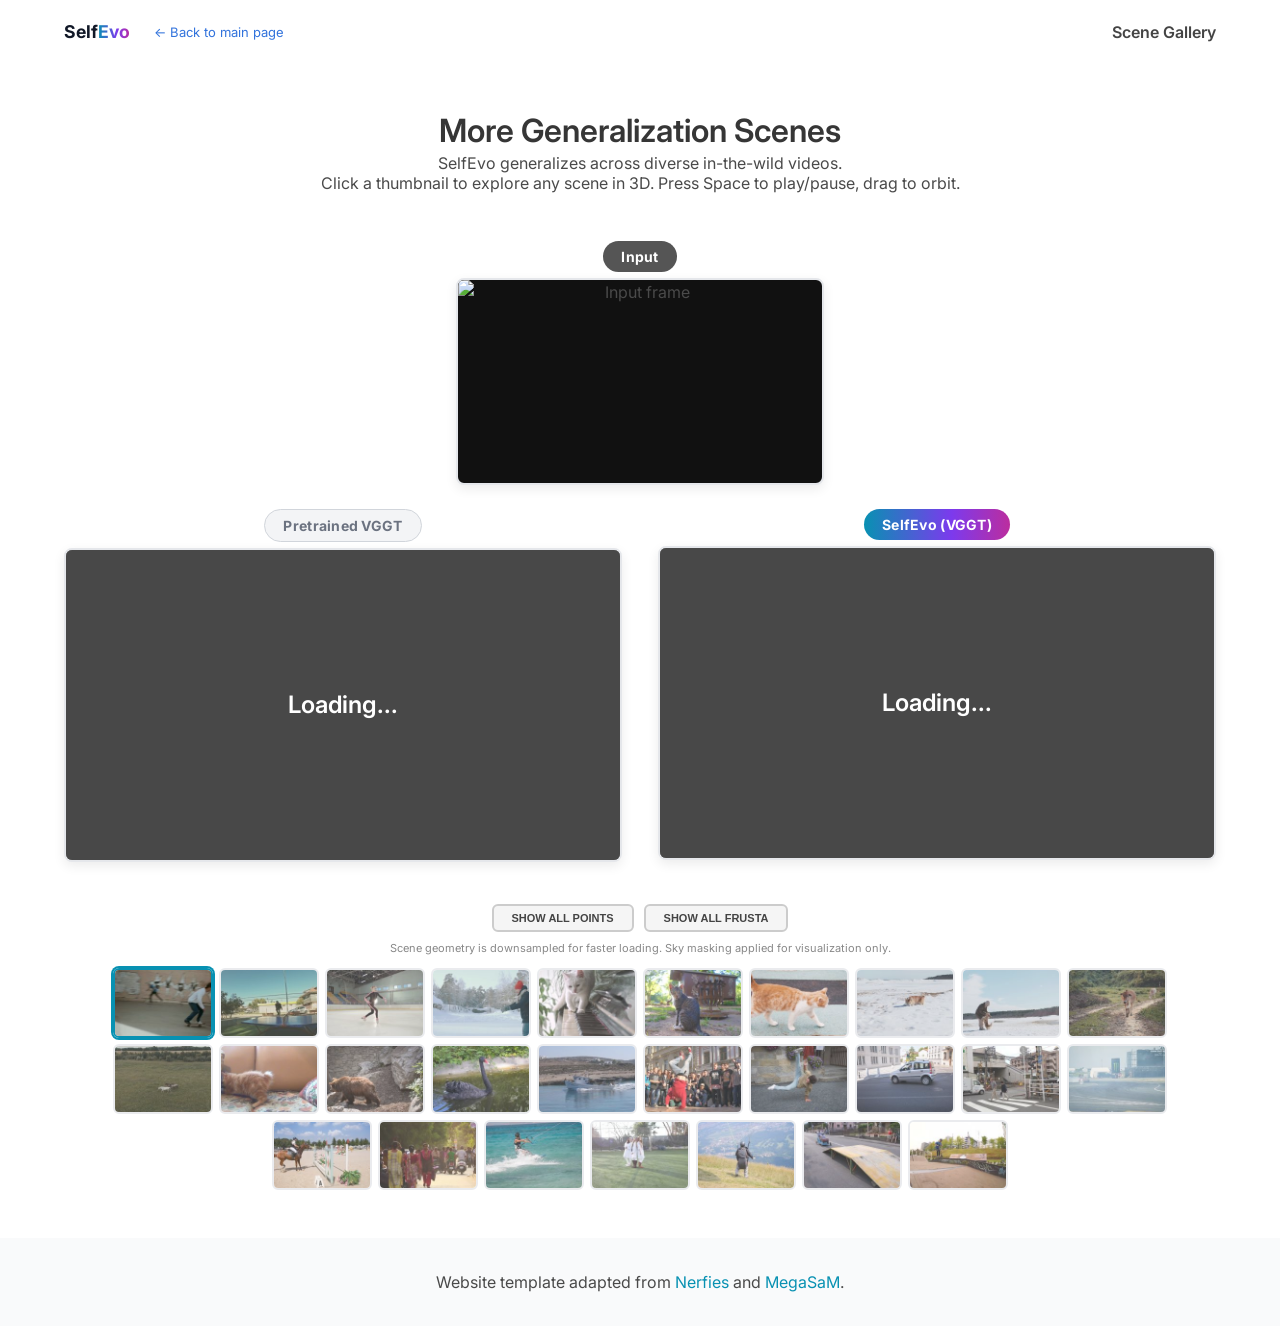
==== gallery.html @ 3cc3599b "Update website: gallery page, sky masking, camera overrides, v8 JS - Add gallery.html with 28 additi" ====
<!DOCTYPE html>
<html>
<head>
  <meta charset="utf-8">
  <meta name="description" content="SelfEvo — Scene Gallery">
  <meta name="viewport" content="width=device-width, initial-scale=1">
  <title>SelfEvo Gallery</title>

  <link rel="icon" type="image/png" href="static/images/favicon.png">
  <link href="https://fonts.googleapis.com/css2?family=Inter:wght@400;500;600;700&display=swap" rel="stylesheet">
  <link rel="stylesheet" href="./static/css/bulma.min.css">
  <link rel="stylesheet" href="./static/css/fontawesome.all.min.css">
  <link rel="stylesheet" href="./static/css/main.css">

  <script src="https://ajax.googleapis.com/ajax/libs/jquery/3.5.1/jquery.min.js"></script>
  <script defer src="./static/js/fontawesome.all.min.js"></script>
</head>
<body>

<!-- ==================== NAV ==================== -->
<section class="hero" style="padding-bottom:0">
  <div class="hero-body" style="padding:1.2rem 1.5rem">
    <div class="container is-max-widescreen">
      <div style="display:flex;align-items:center;gap:1.5rem;flex-wrap:wrap">
        <a href="index.html" style="font-size:1.1rem;font-weight:700;color:#222;text-decoration:none">
          <span class="selfevo-self">Self</span><span class="selfevo-evo">Evo</span>
        </a>
        <a href="index.html" style="font-size:13px;color:#3273dc">&larr; Back to main page</a>
        <span style="font-size:1rem;font-weight:600;color:#444;margin-left:auto">Scene Gallery</span>
      </div>
    </div>
  </div>
</section>

<!-- ==================== VIEWER ==================== -->
<section class="section" id="gallery">
  <div class="container is-max-widescreen">
    <div class="columns is-centered has-text-centered">
      <div class="column is-three-fifths">
        <h2 class="title is-3">More Generalization Scenes</h2>
        <p class="subtitle is-6" style="margin-bottom:1.5rem">
          SelfEvo generalizes across diverse in-the-wild videos.<br>
          Click a thumbnail to explore any scene in 3D. Press Space to play/pause, drag to orbit.
        </p>
      </div>
    </div>

    <!-- Input frame -->
    <div class="columns is-centered">
      <div class="column is-one-third has-text-centered">
        <div class="viewer-label" style="background:#555;color:#fff">Input</div>
        <div class="input-frame-container">
          <img id="gallery-input-frame" class="input-frame-img" alt="Input frame">
        </div>
      </div>
    </div>

    <!-- Dual viewer -->
    <div class="columns is-centered viewer-row">
      <div class="column has-text-centered">
        <div class="viewer-label pretrained-label">Pretrained VGGT</div>
        <div class="viewer-container">
          <canvas id="gallery-pre-canvas" width="512" height="288"></canvas>
          <div class="viewer-overlay" id="gallery-pre-glfailed">[Requires WebGL2 support]</div>
          <div class="viewer-overlay viewer-loading" id="gallery-pre-loading">Loading...</div>
        </div>
      </div>
      <div class="column has-text-centered">
        <div class="viewer-label selfevo-label">SelfEvo (VGGT)</div>
        <div class="viewer-container">
          <canvas id="gallery-evo-canvas" width="512" height="288"></canvas>
          <div class="viewer-overlay" id="gallery-evo-glfailed">[Requires WebGL2 support]</div>
          <div class="viewer-overlay viewer-loading" id="gallery-evo-loading">Loading...</div>
        </div>
      </div>
    </div>

    <div class="columns is-centered">
      <div class="column has-text-centered">
        <div class="shared-viewer-controls">
          <button id="gallery-btn-points" onclick="toggleBothViewers('gallery', 'points', this)">Show All Points</button>
          <button id="gallery-btn-frusta" onclick="toggleBothViewers('gallery', 'frusta', this)">Show All Frusta</button>
        </div>
        <div style="font-size:11px;color:#888;margin-top:8px">
          Scene geometry is downsampled for faster loading. Sky masking applied for visualization only.
        </div>
        <div class="scene-selector" id="gallery-scenes"></div>
      </div>
    </div>
  </div>
</section>

<!-- ==================== FOOTER ==================== -->
<footer class="footer">
  <div class="container has-text-centered">
    <div class="content">
      Website template adapted from <a href="https://github.com/nerfies/nerfies.github.io">Nerfies</a>
      and <a href="https://mega-sam.github.io">MegaSaM</a>.
    </div>
  </div>
</footer>

<!-- Gallery scene configuration -->
<script>
const SCENE_CONFIG = {
  gallery: [
    // Wild
    { name: "wild-5039487-uhd_4096_2160_25fps", label: "Wild: Clip 3" },
    { name: "wild-6470850-2",                   label: "Wild: Clip 5" },
    { name: "wild-6539141-hd_1920_1080_25fps",  label: "Wild: Clip 6" },
    { name: "wild-skating",                     label: "Wild: Skating" },
    // Wild2
    { name: "wild2-cat-piano",                  label: "Cat Piano" },
    { name: "wild2-cat-walk-right",             label: "Cat Walk Right" },
    { name: "wild2-cat-walking",                label: "Cat Walking" },
    { name: "wild2-corgi-snow",                 label: "Corgi Snow" },
    { name: "wild2-corgi-snow-3",               label: "Corgi Snow 3" },
    { name: "wild2-cow-walking",                label: "Cow Walking" },
    { name: "wild2-horses-rotation",            label: "Horses Rotation" },
    { name: "wild2-kitten",                     label: "Kitten" },
    // DAVIS
    { name: "davis-bear",                       label: "Bear" },
    { name: "davis-blackswan",                  label: "Black Swan" },
    { name: "davis-boat",                       label: "Boat" },
    { name: "davis-breakdance",                 label: "Breakdance" },
    { name: "davis-breakdance-flare",           label: "Breakdance Flare" },
    { name: "davis-car-shadow",                 label: "Car Shadow" },
    { name: "davis-crossing",                   label: "Crossing" },
    { name: "davis-drift-chicane",              label: "Drift Chicane" },
    { name: "davis-horsejump-high",             label: "Horsejump High" },
    { name: "davis-india",                      label: "India" },
    { name: "davis-kite-surf",                  label: "Kite Surf" },
    { name: "davis-lab-coat",                   label: "Lab Coat" },
    { name: "davis-paragliding-launch",         label: "Paragliding Launch" },
    { name: "davis-soapbox",                    label: "Soapbox" },
    { name: "davis-stunt",                      label: "Stunt" },
  ],
};
</script>

<script src="./static/js/viewer.js?v=8"></script>
<script src="./static/js/main.js?v=8"></script>

<script>
window.addEventListener('load', () => {
  initSection('gallery',
    'gallery-pre-canvas', 'gallery-pre-loading', 'gallery-pre-glfailed',
    'gallery-evo-canvas', 'gallery-evo-loading', 'gallery-evo-glfailed',
    'gallery-scenes', 'gallery-input-frame');
});
</script>

</body>
</html>
---- static/css/main.css ----
/* ============================================
   SelfEvo Project Website — Custom Styles
   ============================================ */

/* --- Charts --- */
.chart-wrap {
  position: relative;
  height: 300px;
}

.chart-subtitle {
  text-align: center;
  font-size: 13px;
  font-weight: 600;
  color: #444;
  margin-bottom: 8px;
}

.chart-legend {
  font-size: 13px;
  color: #555;
  margin-bottom: 1rem;
}

.legend-swatch {
  display: inline-block;
  width: 12px;
  height: 12px;
  border-radius: 2px;
  vertical-align: middle;
  margin-right: 4px;
}

/* --- Experiments Analysis Section --- */
.exp-block {
  margin-bottom: 3rem;
}

.exp-heading {
  font-size: 1.1rem;
  font-weight: 700;
  color: #222;
  margin-bottom: 0.4rem;
}

.exp-desc {
  font-size: 13px;
  color: #555;
  margin-bottom: 1.5rem;
  max-width: 780px;
}

.chart-note {
  font-size: 11.5px;
  color: #666;
  font-style: italic;
  margin-bottom: 6px;
  line-height: 1.4;
}

.exp-analysis-row {
  margin-bottom: 2.5rem;
}

.chart-group-head {
  text-align: center;
  font-size: 0.88rem;
  font-weight: 700;
  color: #374151;
  letter-spacing: 0.03em;
  text-transform: uppercase;
  margin: 1.2rem 0 0.5rem;
  padding-bottom: 0.3rem;
  border-bottom: 1.5px solid #e5e7eb;
}

/* --- Base --- */
body {
  font-family: 'Inter', 'Noto Sans', sans-serif;
}

/* --- Typography --- */
.publication-title {
  font-family: 'Inter', sans-serif;
  font-weight: 700;
}

.publication-authors {
  font-family: 'Inter', sans-serif;
}

.publication-authors a {
  color: hsl(204, 86%, 53%) !important;
}
.publication-authors a:hover {
  text-decoration: underline;
}

.author-block {
  display: inline-block;
}

/* SelfEvo logo text */
.selfevo-self {
  font-weight: 700;
  color: #111827;
}
@keyframes evo-gradient {
  0%   { background-position: 0% 50%; }
  50%  { background-position: 100% 50%; }
  100% { background-position: 0% 50%; }
}
.selfevo-evo {
  font-weight: 700;
  background: linear-gradient(90deg, #0891b2, #7c3aed, #db2777, #d97706, #16a34a, #0891b2);
  background-size: 300% 300%;
  -webkit-background-clip: text;
  -webkit-text-fill-color: transparent;
  background-clip: text;
  animation: evo-gradient 4s ease infinite;
}

/* --- Links --- */
.link-block a {
  margin-top: 5px;
  margin-bottom: 5px;
}

.footer .icon-link {
  font-size: 25px;
  color: #000;
}

/* --- TL;DR Banner --- */
.tldr-banner {
  text-align: center;
  padding: 12px 20px;
  background-color: #e0f2fe;
  border-radius: 8px;
  color: #0c4a6e;
  font-size: 15px;
  line-height: 1.6;
}

/* --- Teaser --- */
.teaser .hero-body {
  padding-top: 0;
  padding-bottom: 1rem;
}

/* --- Teaser Video Carousel --- */
.teaser-carousel {
  position: relative;
  overflow: hidden;
  border-radius: 10px;
}
.teaser-slides {
  display: flex;
  transition: transform 0.4s ease;
}
.teaser-slide {
  min-width: 100%;
  aspect-ratio: 16 / 9;
  background: #fff;
  display: flex;
  align-items: center;
  justify-content: center;
}
.teaser-btn {
  position: absolute;
  top: 50%;
  transform: translateY(-50%);
  background: rgba(0, 0, 0, 0.45);
  color: #fff;
  border: none;
  width: 44px;
  height: 44px;
  border-radius: 50%;
  font-size: 30px;
  line-height: 1;
  cursor: pointer;
  z-index: 10;
  display: flex;
  align-items: center;
  justify-content: center;
  transition: background 0.2s;
}
.teaser-btn:hover {
  background: rgba(0, 0, 0, 0.70);
}
.teaser-btn-prev { left: 12px; }
.teaser-btn-next { right: 12px; }
.teaser-dots {
  position: absolute;
  bottom: 14px;
  left: 50%;
  transform: translateX(-50%);
  display: flex;
  gap: 8px;
  z-index: 10;
}
.teaser-dot {
  width: 8px;
  height: 8px;
  border-radius: 50%;
  background: rgba(255, 255, 255, 0.45);
  cursor: pointer;
  transition: background 0.2s;
}
.teaser-dot.active {
  background: #fff;
}

/* --- Alternating section backgrounds --- */
.section-alt {
  background-color: #f9fafb;
}

/* --- Side-by-side viewer labels --- */
.viewer-label {
  font-family: 'Inter', sans-serif;
  font-size: 14px;
  font-weight: 700;
  letter-spacing: 0.02em;
  margin-bottom: 6px;
  padding: 5px 18px;
  display: inline-block;
  border-radius: 20px;
}
.pretrained-label {
  background: #f3f4f6;
  color: #6b7280;
  border: 1.5px solid #d1d5db;
}
.selfevo-label {
  background: linear-gradient(90deg, #0891b2, #7c3aed, #db2777, #d97706, #16a34a, #0891b2);
  background-size: 300% 300%;
  animation: evo-gradient 4s ease infinite;
  color: #fff;
  border: none;
}

/* --- Three-column viewer row --- */
.viewer-row {
  align-items: flex-start;
  gap: 12px;
}
.viewer-row .viewer-container {
  width: 100%;
  max-width: 100%;
}

/* --- Input frame panel --- */
.input-frame-container {
  position: relative;
  width: 100%;
  aspect-ratio: 16 / 9;
  border: 2px solid #e5e7eb;
  border-radius: 8px;
  overflow: hidden;
  box-shadow: 0 4px 12px rgba(0, 0, 0, 0.08);
  background: #111;
}
.input-frame-img {
  width: 100%;
  height: 100%;
  object-fit: cover;
  display: block;
}

/* --- WebGL Viewer Container --- */
.viewer-container {
  position: relative;
  display: inline-block;
  width: 768px;
  aspect-ratio: 16 / 9;
  max-width: 100%;
  border: 2px solid #e5e7eb;
  border-radius: 8px;
  overflow: hidden;
  box-shadow: 0 4px 12px rgba(0, 0, 0, 0.08);
  background: #000;
}

.viewer-container canvas {
  display: block;
  position: absolute;
  width: 100%;
  height: 100%;
  touch-action: none;
}

.viewer-overlay {
  display: none;
  position: absolute;
  width: 100%;
  height: 100%;
  top: 0;
  left: 0;
}

.viewer-overlay[id$="-glfailed"] {
  color: #f88;
  background: black;
  align-items: center;
  justify-content: center;
}

.viewer-loading {
  color: #fff;
  font-size: 24px;
  font-weight: 600;
  background: rgba(0, 0, 0, 0.7);
  display: none;
  align-items: center;
  justify-content: center;
}

.viewer-buttons {
  position: absolute;
  left: 8px;
  bottom: 8px;
  text-transform: uppercase;
  text-align: left;
}

.viewer-buttons button {
  padding: 4px 10px;
  margin-bottom: 4px;
  border: none;
  border-radius: 4px;
  background: rgba(255, 255, 255, 0.85);
  color: #333;
  font-size: 11px;
  font-weight: 600;
  cursor: pointer;
  backdrop-filter: blur(4px);
  transition: background 0.15s;
}

.viewer-buttons button:hover {
  background: rgba(255, 255, 255, 1);
}

/* --- Shared Viewer Controls --- */
.shared-viewer-controls {
  display: flex;
  justify-content: center;
  gap: 10px;
  margin-top: 12px;
}

.shared-viewer-controls button {
  padding: 6px 18px;
  border: 2px solid #ccc;
  border-radius: 6px;
  background: #f5f5f5;
  color: #444;
  font-size: 11px;
  font-weight: 600;
  text-transform: uppercase;
  cursor: pointer;
  transition: background 0.15s, border-color 0.15s, color 0.15s;
}

.shared-viewer-controls button:hover {
  background: #e8e8e8;
  border-color: #aaa;
}

.shared-viewer-controls button.active {
  background: #3273dc;
  border-color: #3273dc;
  color: #fff;
}

/* --- Scene Selector Thumbnails --- */
.scene-selector {
  margin-top: 12px;
  display: flex;
  flex-wrap: wrap;
  justify-content: center;
  gap: 6px;
}

.scene-selector .scene-thumb {
  width: 100px;
  height: 70px;
  object-fit: cover;
  border: 2px solid #e5e7eb;
  border-radius: 6px;
  cursor: pointer;
  transition: all 0.2s;
  opacity: 0.8;
}

.scene-selector .scene-thumb:hover {
  border-color: #0891b2;
  opacity: 1;
  box-shadow: 0 2px 8px rgba(8, 145, 178, 0.3);
}

.scene-selector .scene-thumb.active {
  border-color: #0891b2;
  opacity: 1;
  box-shadow: 0 0 0 2px #0891b2;
}

/* Scene label pills (fallback if no thumbnails) */
.scene-selector .scene-pill {
  padding: 6px 16px;
  border: 2px solid #e5e7eb;
  border-radius: 20px;
  background: #fff;
  color: #374151;
  font-size: 13px;
  font-weight: 500;
  cursor: pointer;
  transition: all 0.2s;
}

.scene-selector .scene-pill:hover {
  border-color: #0891b2;
  color: #0891b2;
}

.scene-selector .scene-pill.active {
  border-color: #0891b2;
  background: #0891b2;
  color: #fff;
}


/* --- Publication video embed --- */
.publication-video {
  position: relative;
  width: 100%;
  height: 0;
  padding-bottom: 56.25%;
  overflow: hidden;
  border-radius: 10px;
}

.publication-video iframe {
  position: absolute;
  top: 0;
  left: 0;
  width: 100%;
  height: 100%;
}

/* --- BibTeX --- */
section#bibtex pre {
  background: #f9fafb;
  border-radius: 8px;
  padding: 16px;
  font-size: 13px;
  overflow-x: auto;
}

/* --- Footer --- */
.footer {
  padding: 2rem 1.5rem;
  background-color: #f9fafb;
}

.footer a {
  color: #0891b2;
}

/* --- Responsive --- */
@media screen and (max-width: 768px) {
  .viewer-container {
    width: 100%;
  }

  .toggle-btn {
    padding: 6px 14px;
    font-size: 12px;
  }

  .scene-selector .scene-thumb {
    width: 70px;
    height: 50px;
  }

  .scene-selector .scene-pill {
    padding: 4px 10px;
    font-size: 11px;
  }

  .tldr-banner {
    font-size: 13px;
    padding: 10px 14px;
  }
}
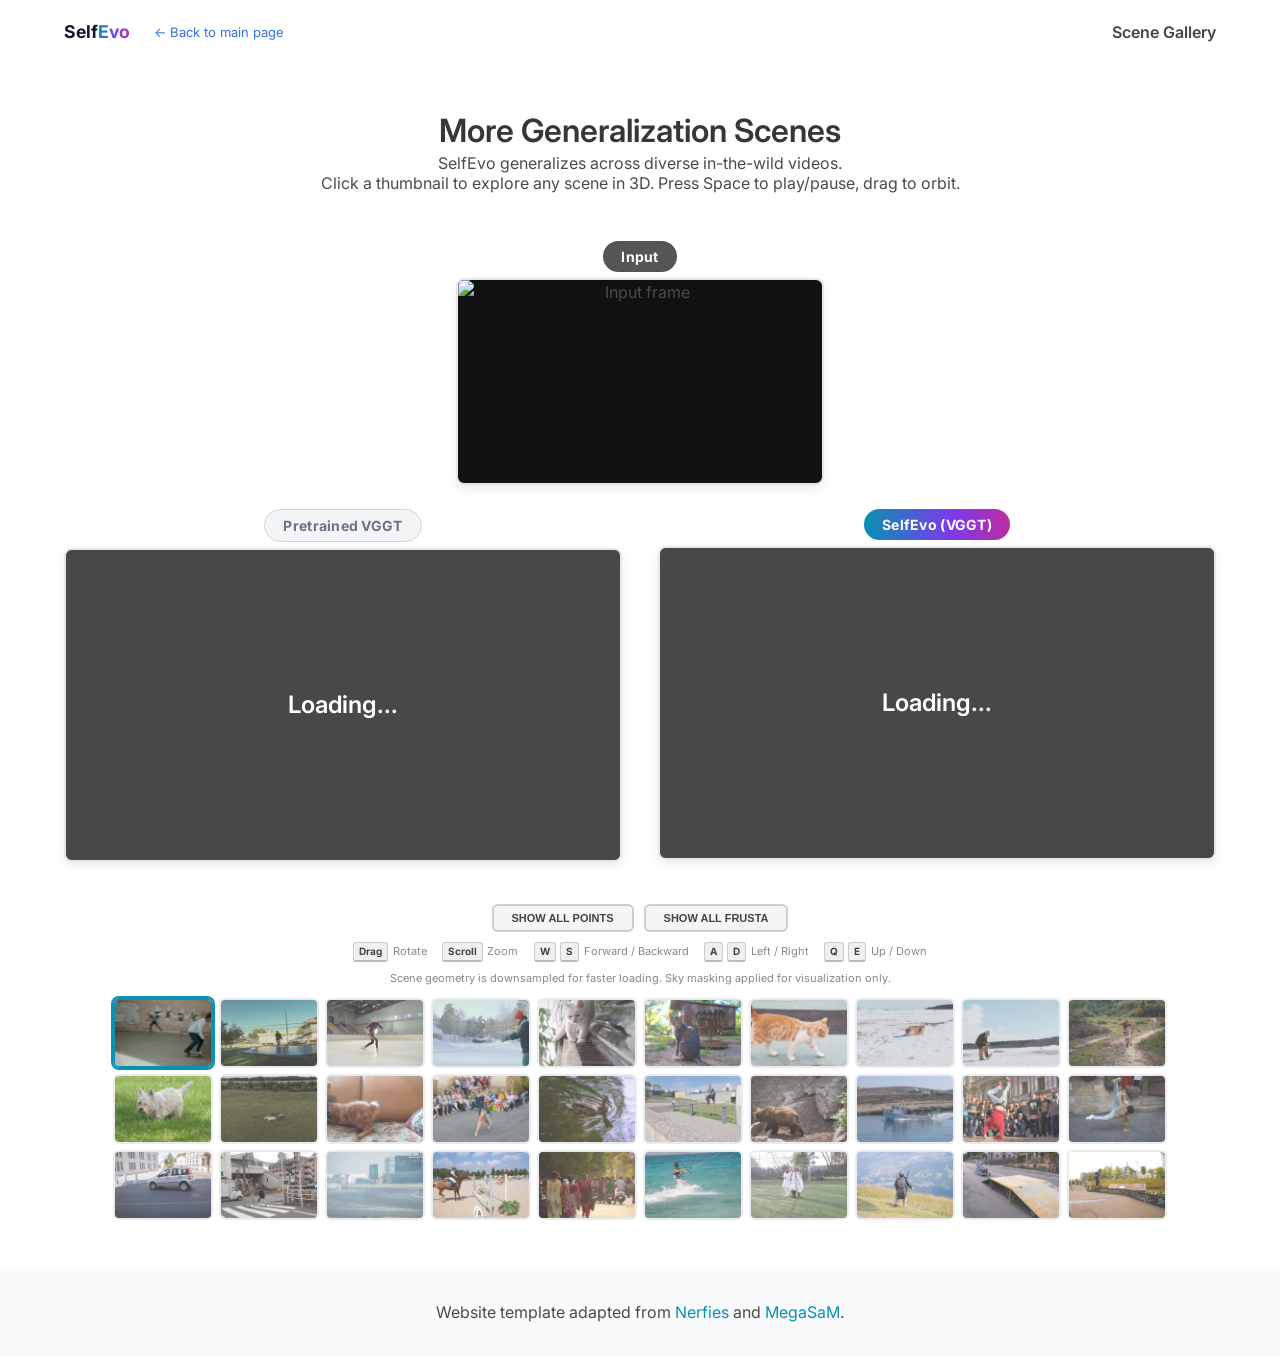
==== commit 6ac769cf: "timeline" ====
--- a/gallery.html
+++ b/gallery.html
@@ -81,6 +81,13 @@
           <button id="gallery-btn-points" onclick="toggleBothViewers('gallery', 'points', this)">Show All Points</button>
           <button id="gallery-btn-frusta" onclick="toggleBothViewers('gallery', 'frusta', this)">Show All Frusta</button>
         </div>
+        <div class="viewer-controls-legend">
+          <span class="ctrl-item"><kbd>Drag</kbd> Rotate</span>
+          <span class="ctrl-item"><kbd>Scroll</kbd> Zoom</span>
+          <span class="ctrl-item"><kbd>W</kbd><kbd>S</kbd> Forward / Backward</span>
+          <span class="ctrl-item"><kbd>A</kbd><kbd>D</kbd> Left / Right</span>
+          <span class="ctrl-item"><kbd>Q</kbd><kbd>E</kbd> Up / Down</span>
+        </div>
         <div style="font-size:11px;color:#888;margin-top:8px">
           Scene geometry is downsampled for faster loading. Sky masking applied for visualization only.
         </div>
@@ -116,11 +123,14 @@
     { name: "wild2-corgi-snow",                 label: "Corgi Snow" },
     { name: "wild2-corgi-snow-3",               label: "Corgi Snow 3" },
     { name: "wild2-cow-walking",                label: "Cow Walking" },
+    { name: "wild2-dog-rotation-vase",           label: "Dog Rotation" },
     { name: "wild2-horses-rotation",            label: "Horses Rotation" },
     { name: "wild2-kitten",                     label: "Kitten" },
     // DAVIS
+    { name: "davis-dance-twirl",                label: "Dance Twirl" },
+    { name: "davis-mallard-water",              label: "Mallard Water" },
+    { name: "davis-parkour",                    label: "Parkour" },
     { name: "davis-bear",                       label: "Bear" },
-    { name: "davis-blackswan",                  label: "Black Swan" },
     { name: "davis-boat",                       label: "Boat" },
     { name: "davis-breakdance",                 label: "Breakdance" },
     { name: "davis-breakdance-flare",           label: "Breakdance Flare" },
--- a/static/css/main.css
+++ b/static/css/main.css
@@ -14,6 +14,13 @@
   font-weight: 600;
   color: #444;
   margin-bottom: 8px;
+}
+
+.dir-hint {
+  font-size: 10px;
+  font-weight: 500;
+  color: #7c3aed;
+  margin-left: 2px;
 }
 
 .chart-legend {
@@ -374,6 +381,70 @@
   color: #fff;
 }
 
+/* --- Movie Pagination --- */
+.movie-pagination {
+  display: flex;
+  justify-content: center;
+  gap: 8px;
+  margin-bottom: 12px;
+}
+
+.movie-btn {
+  padding: 7px 22px;
+  border: 2px solid #e5e7eb;
+  border-radius: 20px;
+  background: #fff;
+  color: #374151;
+  font-size: 13px;
+  font-weight: 600;
+  cursor: pointer;
+  transition: all 0.2s;
+}
+
+.movie-btn:hover {
+  border-color: #3273dc;
+  color: #3273dc;
+}
+
+.movie-btn.active {
+  border-color: #3273dc;
+  background: #3273dc;
+  color: #fff;
+}
+
+/* --- Viewer Controls Legend --- */
+.viewer-controls-legend {
+  display: flex;
+  justify-content: center;
+  align-items: center;
+  flex-wrap: wrap;
+  gap: 0.6em 1.4em;
+  margin-top: 10px;
+  font-size: 11px;
+  color: #888;
+}
+
+.viewer-controls-legend .ctrl-item {
+  display: flex;
+  align-items: center;
+  gap: 0.4em;
+  white-space: nowrap;
+}
+
+.viewer-controls-legend kbd {
+  display: inline-block;
+  padding: 1px 5px;
+  background: #f0f0f0;
+  border: 1px solid #ccc;
+  border-bottom: 2px solid #bbb;
+  border-radius: 3px;
+  font-family: inherit;
+  font-size: 10px;
+  font-weight: 700;
+  color: #444;
+  line-height: 1.5;
+}
+
 /* --- Scene Selector Thumbnails --- */
 .scene-selector {
   margin-top: 12px;
@@ -468,6 +539,120 @@
   color: #0891b2;
 }
 
+/* --- Timeline Demo --- */
+.timeline-controls {
+  display: flex;
+  align-items: flex-start;
+  gap: 14px;
+  margin-top: 14px;
+  margin-bottom: 4px;
+}
+
+.tl-play-btn {
+  width: 38px;
+  height: 38px;
+  border-radius: 50%;
+  border: 2px solid #3273dc;
+  background: #fff;
+  color: #3273dc;
+  font-size: 13px;
+  cursor: pointer;
+  display: flex;
+  align-items: center;
+  justify-content: center;
+  flex-shrink: 0;
+  margin-top: 2px;
+  transition: background 0.2s, color 0.2s;
+}
+.tl-play-btn:hover,
+.tl-play-btn.playing {
+  background: #3273dc;
+  color: #fff;
+}
+.tl-play-btn:active {
+  transform: scale(0.92);
+}
+
+.tl-morph-icon { display: block; overflow: visible; }
+
+.tl-morph-icon .icon-play,
+.tl-morph-icon .icon-pause {
+  transform-box: fill-box;
+  transform-origin: center;
+  transition: transform 0.22s ease, opacity 0.22s ease;
+}
+
+/* Stopped: show triangle, hide bars */
+.tl-play-btn:not(.playing) .icon-play  { transform: scaleX(1); opacity: 1; }
+.tl-play-btn:not(.playing) .icon-pause { transform: scaleX(0); opacity: 0; }
+
+/* Playing: collapse triangle, expand bars */
+.tl-play-btn.playing .icon-play  { transform: scaleX(0); opacity: 0; }
+.tl-play-btn.playing .icon-pause { transform: scaleX(1); opacity: 1; }
+
+.timeline-track-wrapper {
+  flex: 1;
+  position: relative;
+  padding-bottom: 24px;
+}
+
+.timeline-slider {
+  width: 100%;
+  -webkit-appearance: none;
+  appearance: none;
+  height: 6px;
+  border-radius: 3px;
+  background: #e5e7eb;
+  outline: none;
+  cursor: pointer;
+}
+.timeline-slider::-webkit-slider-thumb {
+  -webkit-appearance: none;
+  width: 18px;
+  height: 18px;
+  border-radius: 50%;
+  background: #3273dc;
+  cursor: pointer;
+  box-shadow: 0 2px 6px rgba(50,115,220,0.35);
+}
+.timeline-slider::-moz-range-thumb {
+  width: 18px;
+  height: 18px;
+  border-radius: 50%;
+  background: #3273dc;
+  cursor: pointer;
+  border: none;
+}
+
+.timeline-labels {
+  position: absolute;
+  bottom: 0;
+  left: 0;
+  right: 0;
+  display: flex;
+  justify-content: space-between;
+  margin-top: 6px;
+  font-size: 9.5px;
+  color: #aaa;
+  user-select: none;
+  pointer-events: none;
+}
+.timeline-labels span {
+  text-align: center;
+  flex: 1;
+  white-space: nowrap;
+  overflow: hidden;
+  text-overflow: ellipsis;
+  pointer-events: auto;
+  cursor: pointer;
+  transition: color 0.15s;
+}
+.timeline-labels span:hover { color: #3273dc; }
+.timeline-labels span.tl-active {
+  color: #3273dc;
+  font-weight: 700;
+}
+
 /* --- Responsive --- */
 @media screen and (max-width: 768px) {
   .viewer-container {
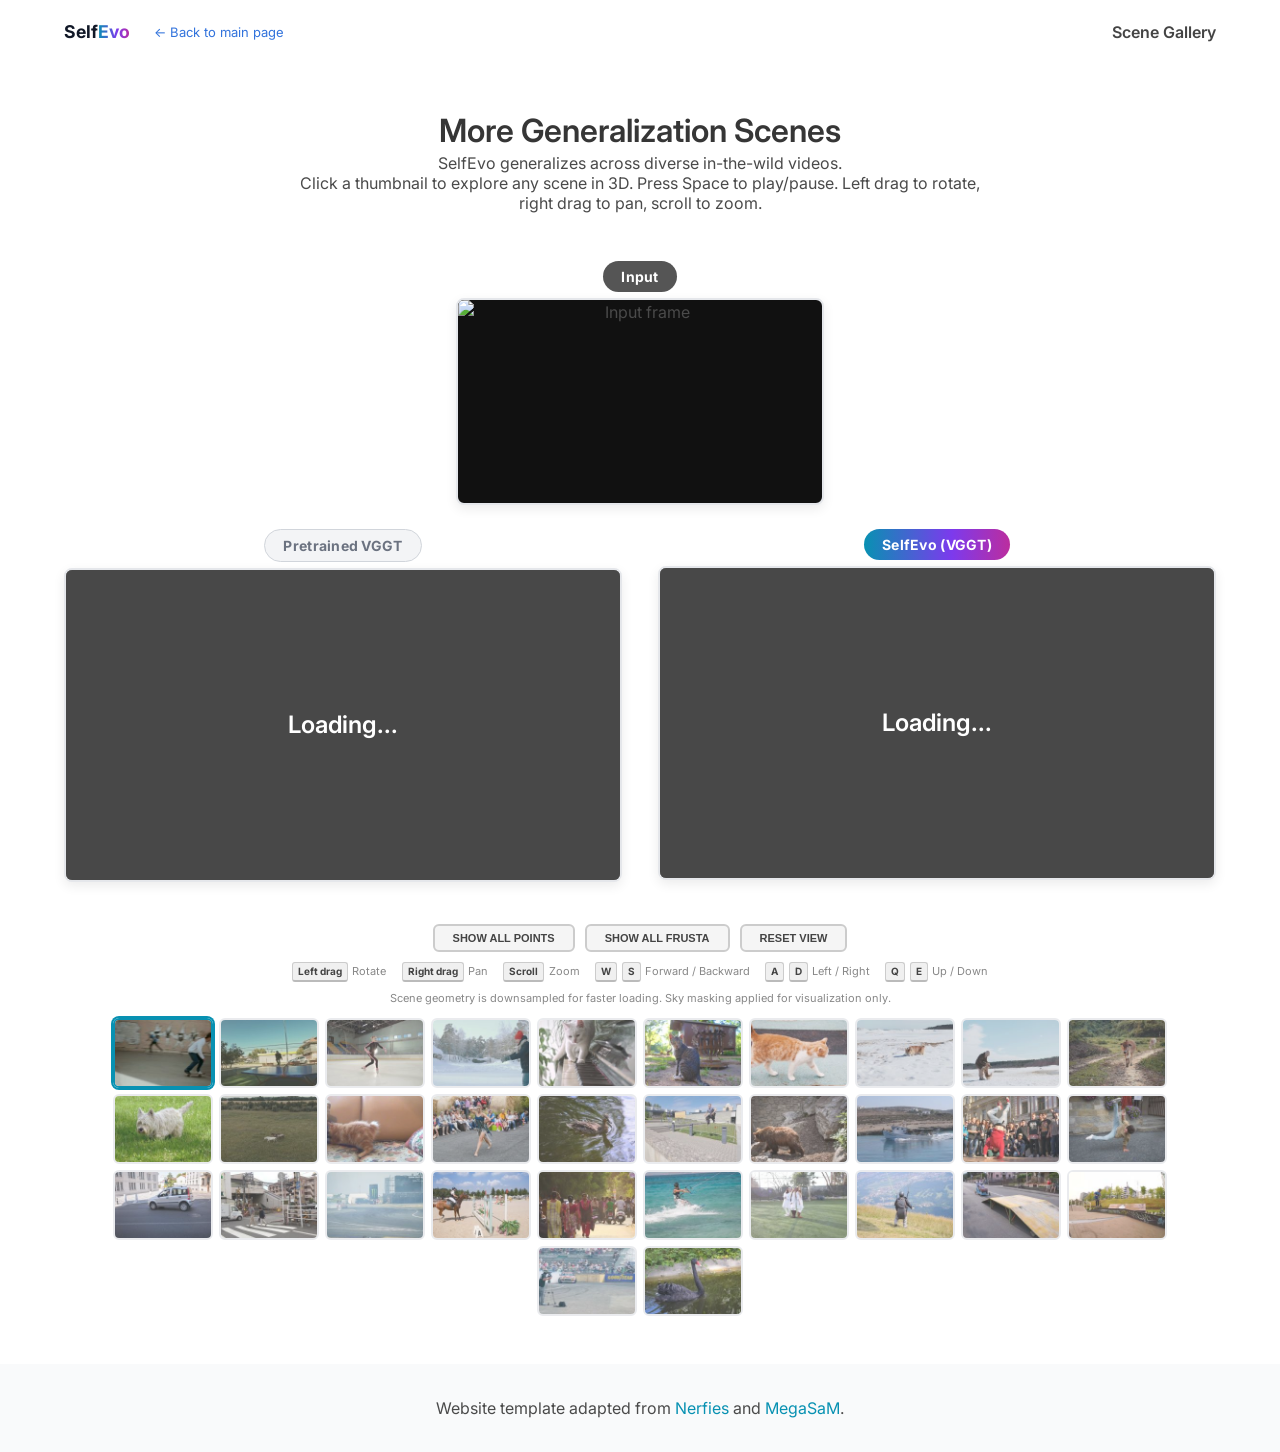
==== commit efa2c206: "new" ====
--- a/gallery.html
+++ b/gallery.html
@@ -40,7 +40,7 @@
         <h2 class="title is-3">More Generalization Scenes</h2>
         <p class="subtitle is-6" style="margin-bottom:1.5rem">
           SelfEvo generalizes across diverse in-the-wild videos.<br>
-          Click a thumbnail to explore any scene in 3D. Press Space to play/pause, drag to orbit.
+          Click a thumbnail to explore any scene in 3D. Press Space to play/pause. Left drag to rotate, right drag to pan, scroll to zoom.
         </p>
       </div>
     </div>
@@ -80,9 +80,11 @@
         <div class="shared-viewer-controls">
           <button id="gallery-btn-points" onclick="toggleBothViewers('gallery', 'points', this)">Show All Points</button>
           <button id="gallery-btn-frusta" onclick="toggleBothViewers('gallery', 'frusta', this)">Show All Frusta</button>
+          <button onclick="resetBothViewers('gallery')">Reset View</button>
         </div>
         <div class="viewer-controls-legend">
-          <span class="ctrl-item"><kbd>Drag</kbd> Rotate</span>
+          <span class="ctrl-item"><kbd>Left drag</kbd> Rotate</span>
+          <span class="ctrl-item"><kbd>Right drag</kbd> Pan</span>
           <span class="ctrl-item"><kbd>Scroll</kbd> Zoom</span>
           <span class="ctrl-item"><kbd>W</kbd><kbd>S</kbd> Forward / Backward</span>
           <span class="ctrl-item"><kbd>A</kbd><kbd>D</kbd> Left / Right</span>
@@ -144,12 +146,14 @@
     { name: "davis-paragliding-launch",         label: "Paragliding Launch" },
     { name: "davis-soapbox",                    label: "Soapbox" },
     { name: "davis-stunt",                      label: "Stunt" },
+    { name: "davis-drift-turn",                 label: "Drift Turn",  camera: { distance: 0.509, rx: 0.3756, ry: -0.4448 } },
+    { name: "davis-blackswan",                  label: "Black Swan" },
   ],
 };
 </script>
 
-<script src="./static/js/viewer.js?v=8"></script>
-<script src="./static/js/main.js?v=8"></script>
+<script src="./static/js/viewer.js?v=10"></script>
+<script src="./static/js/main.js?v=10"></script>
 
 <script>
 window.addEventListener('load', () => {
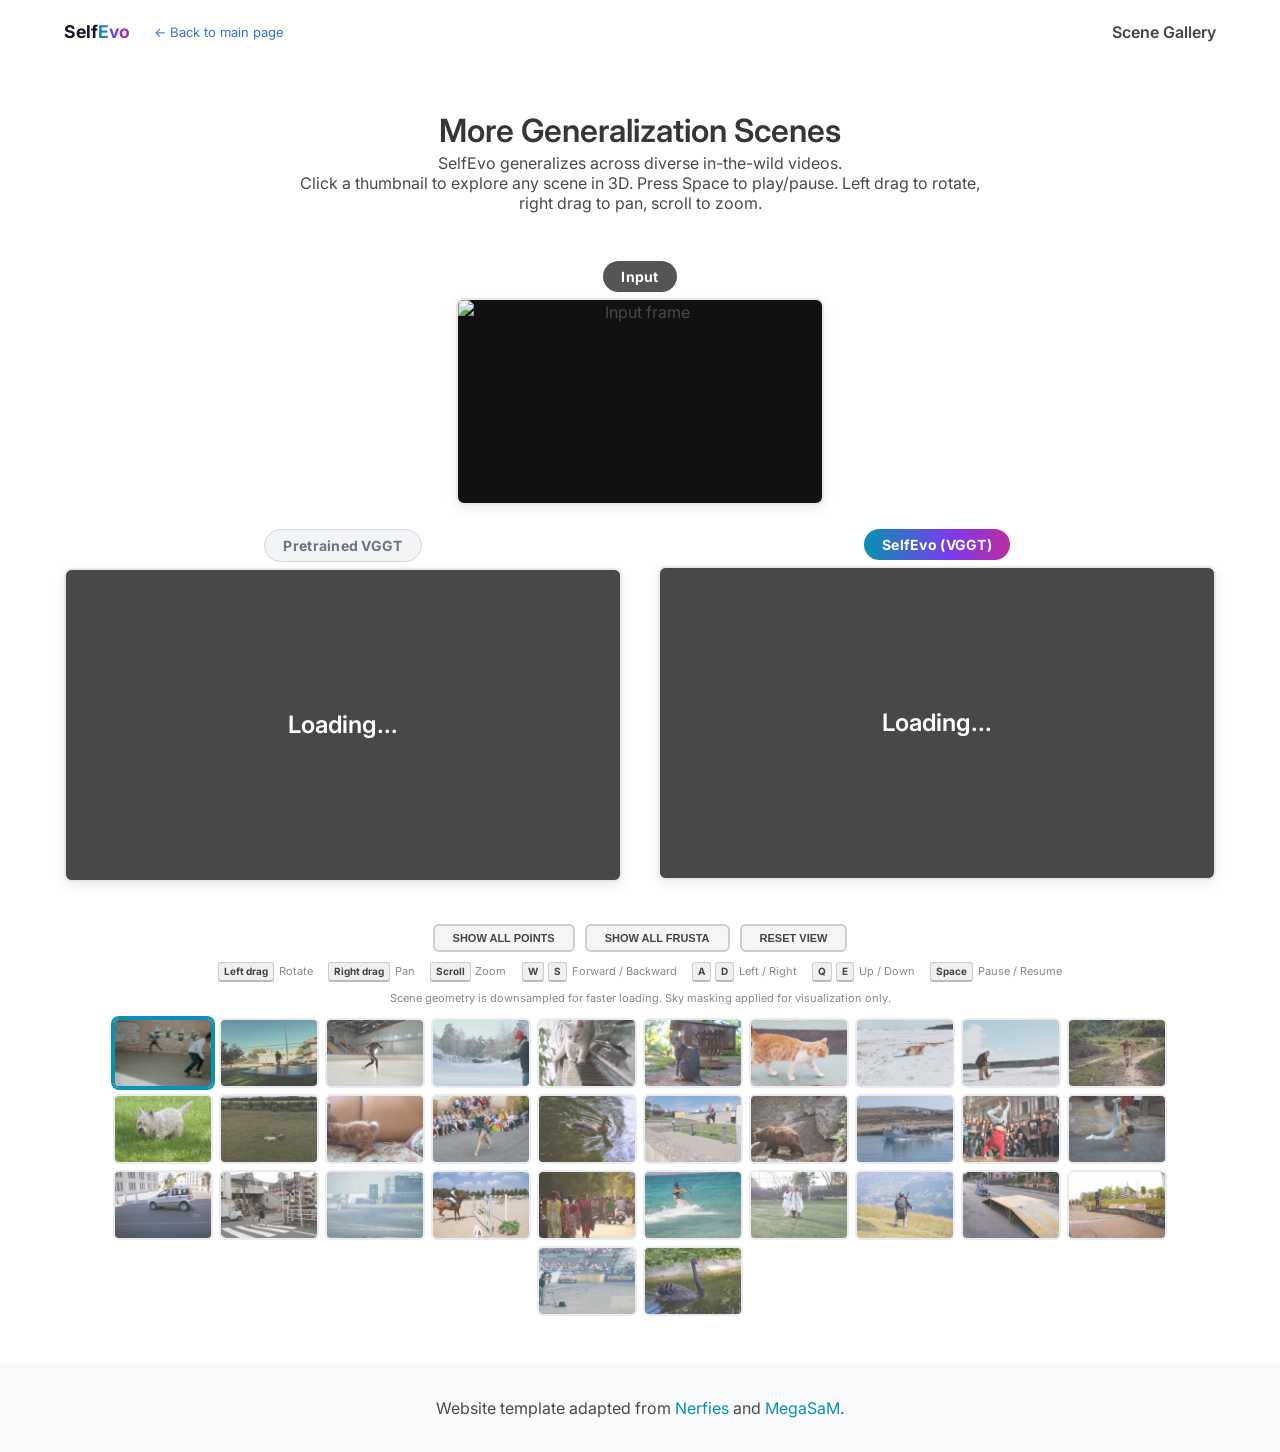
==== commit b54c5d9e: "new" ====
--- a/gallery.html
+++ b/gallery.html
@@ -89,6 +89,7 @@
           <span class="ctrl-item"><kbd>W</kbd><kbd>S</kbd> Forward / Backward</span>
           <span class="ctrl-item"><kbd>A</kbd><kbd>D</kbd> Left / Right</span>
           <span class="ctrl-item"><kbd>Q</kbd><kbd>E</kbd> Up / Down</span>
+          <span class="ctrl-item"><kbd>Space</kbd> Pause / Resume</span>
         </div>
         <div style="font-size:11px;color:#888;margin-top:8px">
           Scene geometry is downsampled for faster loading. Sky masking applied for visualization only.
@@ -152,8 +153,8 @@
 };
 </script>
 
-<script src="./static/js/viewer.js?v=10"></script>
-<script src="./static/js/main.js?v=10"></script>
+<script src="./static/js/viewer.js?v=11"></script>
+<script src="./static/js/main.js?v=11"></script>
 
 <script>
 window.addEventListener('load', () => {
--- a/static/css/main.css
+++ b/static/css/main.css
@@ -47,14 +47,18 @@
   font-size: 1.1rem;
   font-weight: 700;
   color: #222;
-  margin-bottom: 0.4rem;
+  margin-bottom: 0.5rem;
+  text-align: center;
 }
 
 .exp-desc {
-  font-size: 13px;
+  font-size: 1rem;
   color: #555;
   margin-bottom: 1.5rem;
   max-width: 780px;
+  margin-left: auto;
+  margin-right: auto;
+  text-align: center;
 }
 
 .chart-note {
@@ -454,6 +458,13 @@
   gap: 6px;
 }
 
+/* Force 7-per-row for the 14-scene generalization selector */
+#gen-scenes {
+  display: grid;
+  grid-template-columns: repeat(7, 100px);
+  justify-content: center;
+}
+
 .scene-selector .scene-thumb {
   width: 100px;
   height: 70px;
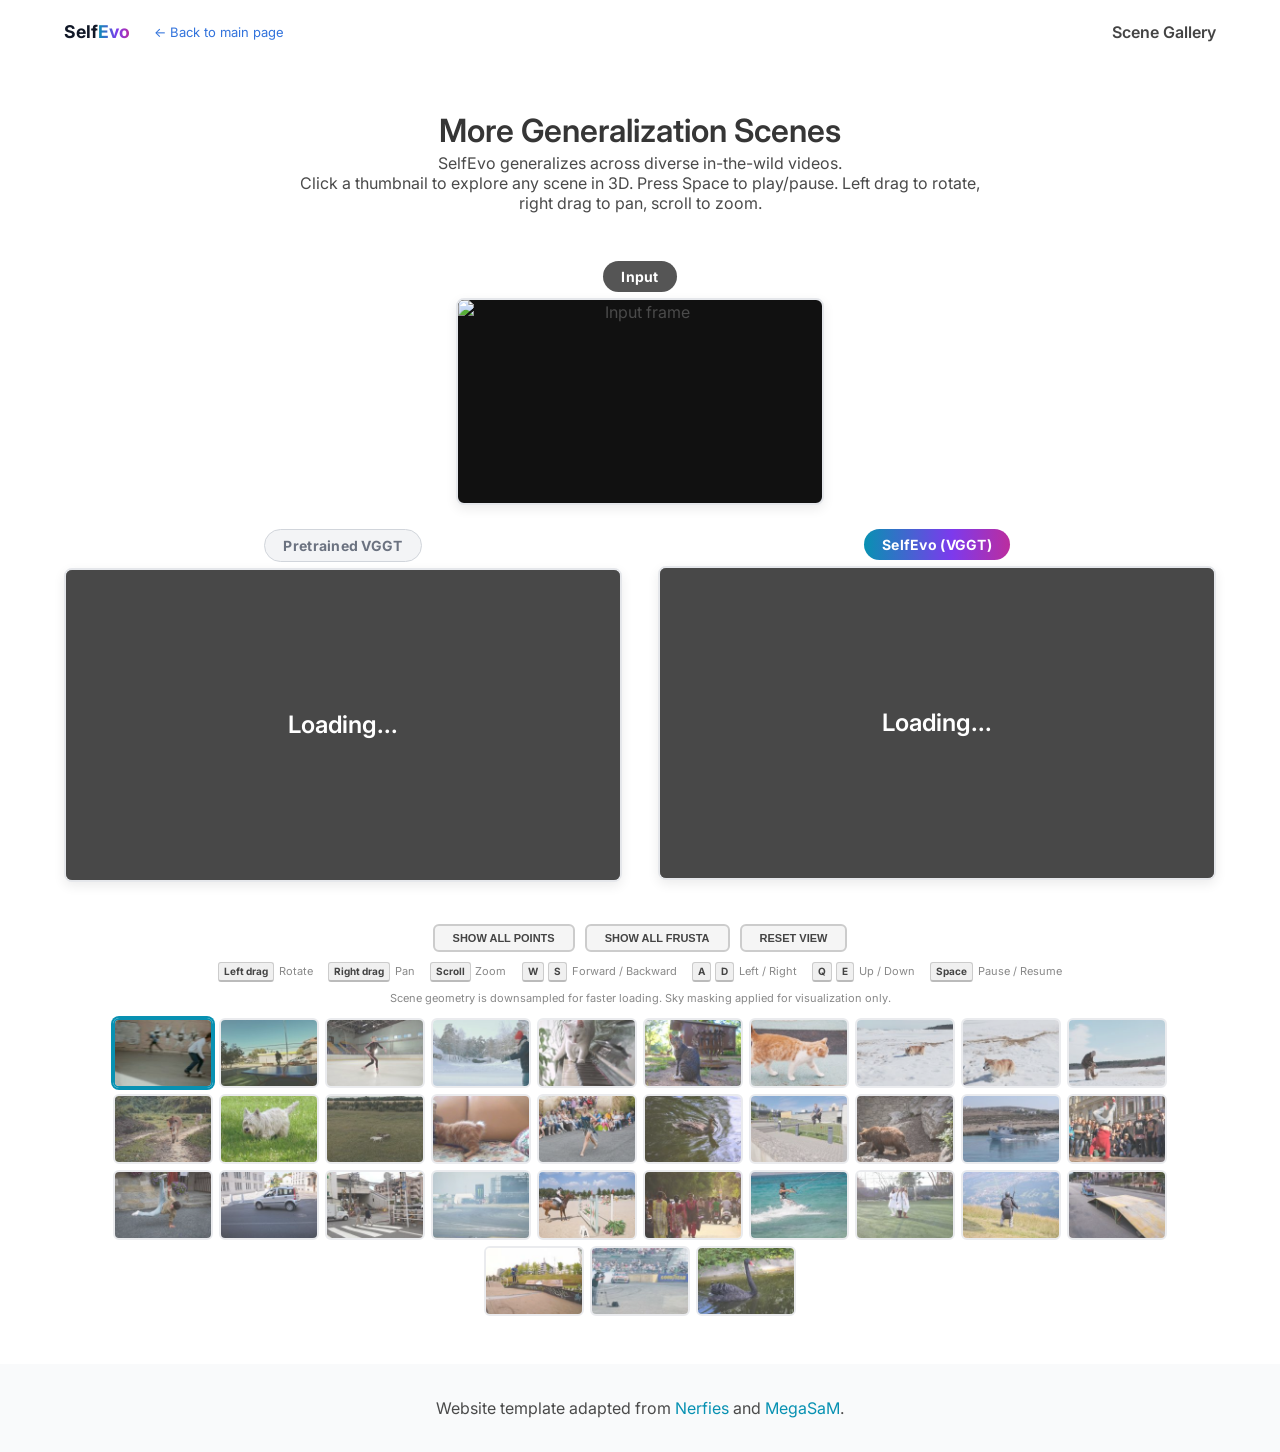
==== commit 6bbafc3c: "mew" ====
--- a/gallery.html
+++ b/gallery.html
@@ -124,6 +124,7 @@
     { name: "wild2-cat-walk-right",             label: "Cat Walk Right" },
     { name: "wild2-cat-walking",                label: "Cat Walking" },
     { name: "wild2-corgi-snow",                 label: "Corgi Snow" },
+    { name: "wild2-corgi-snow-2",               label: "Corgi Snow 2" },
     { name: "wild2-corgi-snow-3",               label: "Corgi Snow 3" },
     { name: "wild2-cow-walking",                label: "Cow Walking" },
     { name: "wild2-dog-rotation-vase",           label: "Dog Rotation" },
@@ -153,8 +154,8 @@
 };
 </script>
 
-<script src="./static/js/viewer.js?v=11"></script>
-<script src="./static/js/main.js?v=11"></script>
+<script src="./static/js/viewer.js?v=12"></script>
+<script src="./static/js/main.js?v=12"></script>
 
 <script>
 window.addEventListener('load', () => {
--- a/static/css/main.css
+++ b/static/css/main.css
@@ -593,11 +593,9 @@
   transition: transform 0.22s ease, opacity 0.22s ease;
 }
 
-/* Stopped: show triangle, hide bars */
 .tl-play-btn:not(.playing) .icon-play  { transform: scaleX(1); opacity: 1; }
 .tl-play-btn:not(.playing) .icon-pause { transform: scaleX(0); opacity: 0; }
 
-/* Playing: collapse triangle, expand bars */
 .tl-play-btn.playing .icon-play  { transform: scaleX(0); opacity: 0; }
 .tl-play-btn.playing .icon-pause { transform: scaleX(1); opacity: 1; }
 
@@ -664,6 +662,95 @@
   font-weight: 700;
 }
 
+/* --- Timeline Video Carousel --- */
+.tl-carousel {
+  position: relative;
+  overflow: hidden;
+  border-radius: 10px;
+  background: #f2f2f2;
+  margin-bottom: 2rem;
+}
+.tl-carousel-track {
+  display: flex;
+  transition: transform 0.45s ease;
+}
+.tl-carousel-slide {
+  min-width: 100%;
+  position: relative;
+}
+.tl-carousel-slide video {
+  width: 100%;
+  display: block;
+}
+.tl-carousel-slide video:first-of-type {
+  border-radius: 10px 10px 0 0;
+}
+.tl-carousel-slide video:last-of-type {
+  border-radius: 0 0 10px 10px;
+}
+.tl-input-wrap {
+  text-align: center;
+  padding: 10px 0;
+  background: #f8f8f8;
+}
+.tl-input-img {
+  max-width: 220px;
+  border-radius: 6px;
+}
+.tl-slide-label {
+  position: absolute;
+  bottom: 12px;
+  left: 12px;
+  background: rgba(0,0,0,0.55);
+  color: #fff;
+  font-size: 13px;
+  font-weight: 600;
+  padding: 4px 12px;
+  border-radius: 6px;
+  z-index: 5;
+  pointer-events: none;
+}
+.tl-carousel-btn {
+  position: absolute;
+  top: 50%;
+  transform: translateY(-50%);
+  background: rgba(0,0,0,0.4);
+  color: #fff;
+  border: none;
+  width: 40px;
+  height: 40px;
+  border-radius: 50%;
+  font-size: 28px;
+  line-height: 1;
+  cursor: pointer;
+  z-index: 10;
+  display: flex;
+  align-items: center;
+  justify-content: center;
+  transition: background 0.2s;
+}
+.tl-carousel-btn:hover { background: rgba(0,0,0,0.7); }
+.tl-carousel-prev { left: 10px; }
+.tl-carousel-next { right: 10px; }
+.tl-carousel-dots {
+  position: absolute;
+  bottom: 14px;
+  left: 50%;
+  transform: translateX(-50%);
+  display: flex;
+  gap: 8px;
+  z-index: 10;
+}
+.tl-carousel-dot {
+  width: 8px;
+  height: 8px;
+  border-radius: 50%;
+  background: rgba(255,255,255,0.45);
+  cursor: pointer;
+  transition: background 0.2s;
+}
+.tl-carousel-dot.active { background: #fff; }
+
 /* --- Responsive --- */
 @media screen and (max-width: 768px) {
   .viewer-container {
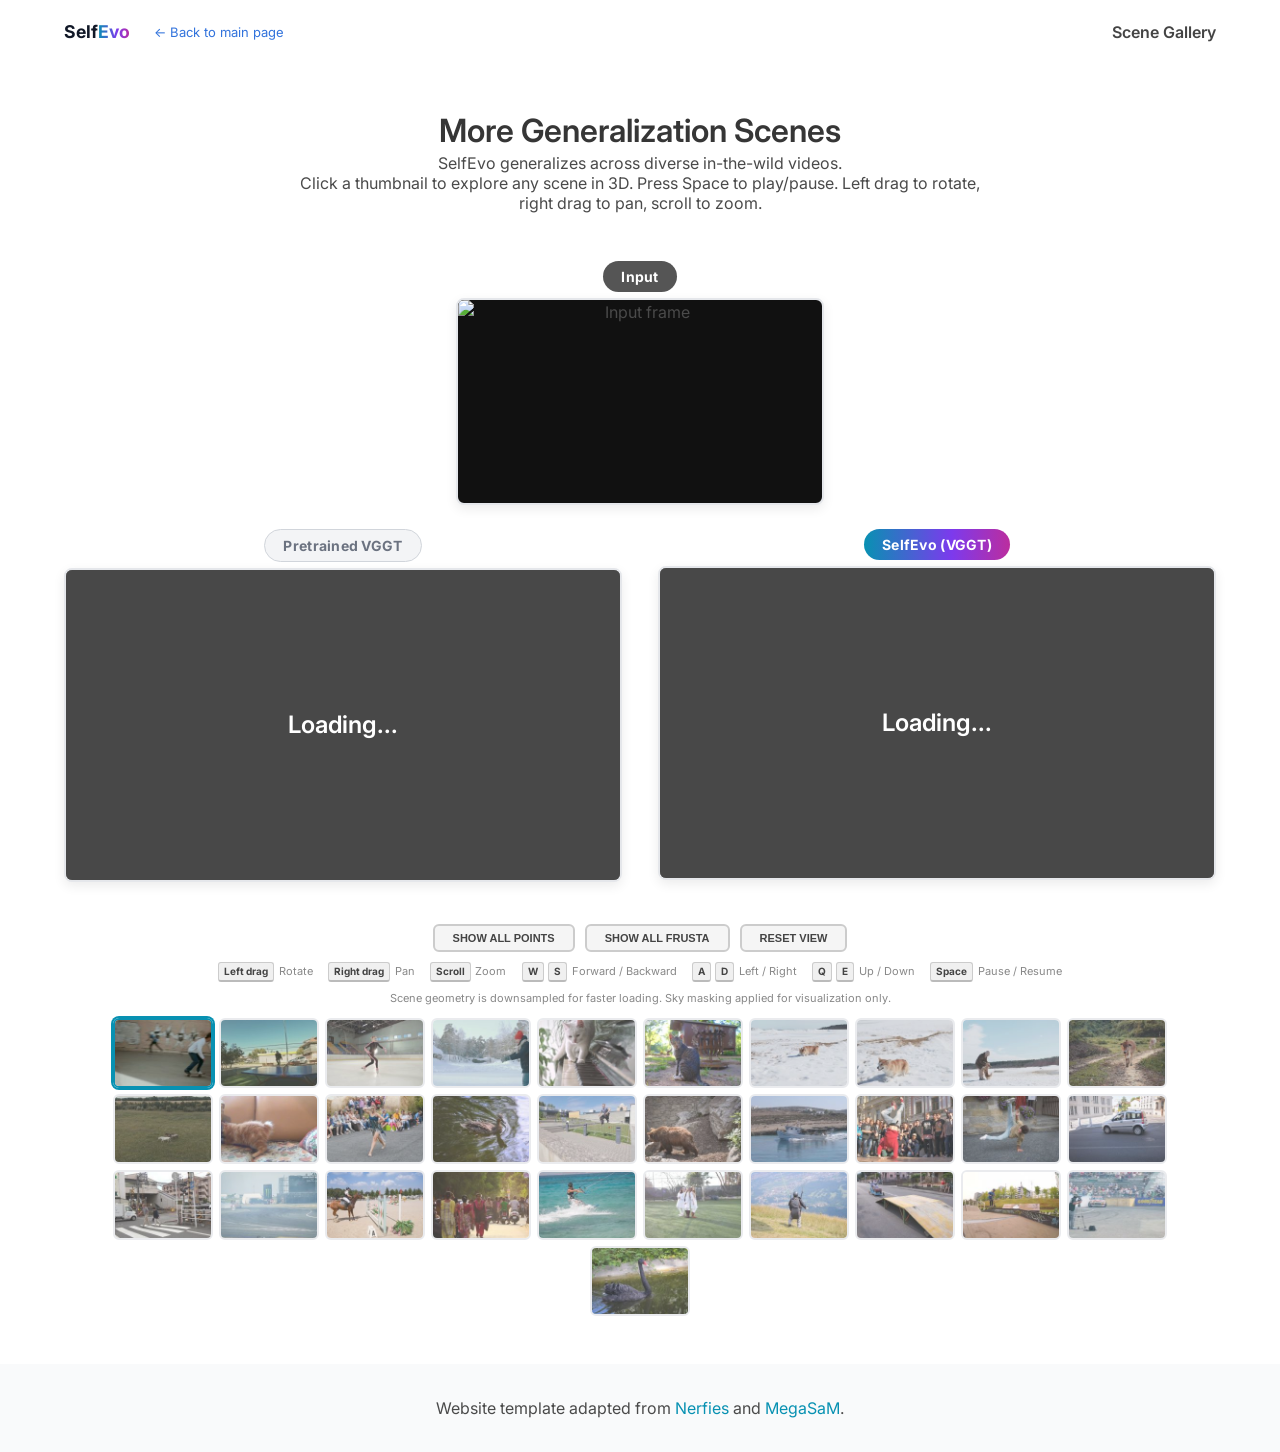
==== commit 92df5702: "fix" ====
--- a/gallery.html
+++ b/gallery.html
@@ -122,12 +122,10 @@
     // Wild2
     { name: "wild2-cat-piano",                  label: "Cat Piano" },
     { name: "wild2-cat-walk-right",             label: "Cat Walk Right" },
-    { name: "wild2-cat-walking",                label: "Cat Walking" },
     { name: "wild2-corgi-snow",                 label: "Corgi Snow" },
     { name: "wild2-corgi-snow-2",               label: "Corgi Snow 2" },
     { name: "wild2-corgi-snow-3",               label: "Corgi Snow 3" },
     { name: "wild2-cow-walking",                label: "Cow Walking" },
-    { name: "wild2-dog-rotation-vase",           label: "Dog Rotation" },
     { name: "wild2-horses-rotation",            label: "Horses Rotation" },
     { name: "wild2-kitten",                     label: "Kitten" },
     // DAVIS
--- a/static/css/main.css
+++ b/static/css/main.css
@@ -58,7 +58,30 @@
   max-width: 780px;
   margin-left: auto;
   margin-right: auto;
-  text-align: center;
+  text-align: justify;
+}
+
+.recipe-legend {
+  display: flex;
+  flex-wrap: wrap;
+  justify-content: center;
+  gap: 8px 16px;
+  margin-bottom: 1.8rem;
+  font-size: 0.85rem;
+  color: #444;
+}
+.recipe-legend-item {
+  background: #f1f5f9;
+  border-radius: 6px;
+  padding: 3px 10px;
+  white-space: nowrap;
+}
+.recipe-legend-item code {
+  font-weight: 600;
+  color: #0c4a6e;
+  background: none;
+  padding: 0;
+  font-size: inherit;
 }
 
 .chart-note {
@@ -144,12 +167,12 @@
 
 /* --- TL;DR Banner --- */
 .tldr-banner {
-  text-align: center;
+  text-align: justify;
   padding: 12px 20px;
   background-color: #e0f2fe;
   border-radius: 8px;
   color: #0c4a6e;
-  font-size: 15px;
+  font-size: 16px;
   line-height: 1.6;
 }
 
@@ -667,7 +690,7 @@
   position: relative;
   overflow: hidden;
   border-radius: 10px;
-  background: #f2f2f2;
+  background: #fff;
   margin-bottom: 2rem;
 }
 .tl-carousel-track {
@@ -695,6 +718,8 @@
 }
 .tl-input-img {
   max-width: 220px;
+  height: 120px;
+  object-fit: contain;
   border-radius: 6px;
 }
 .tl-slide-label {
